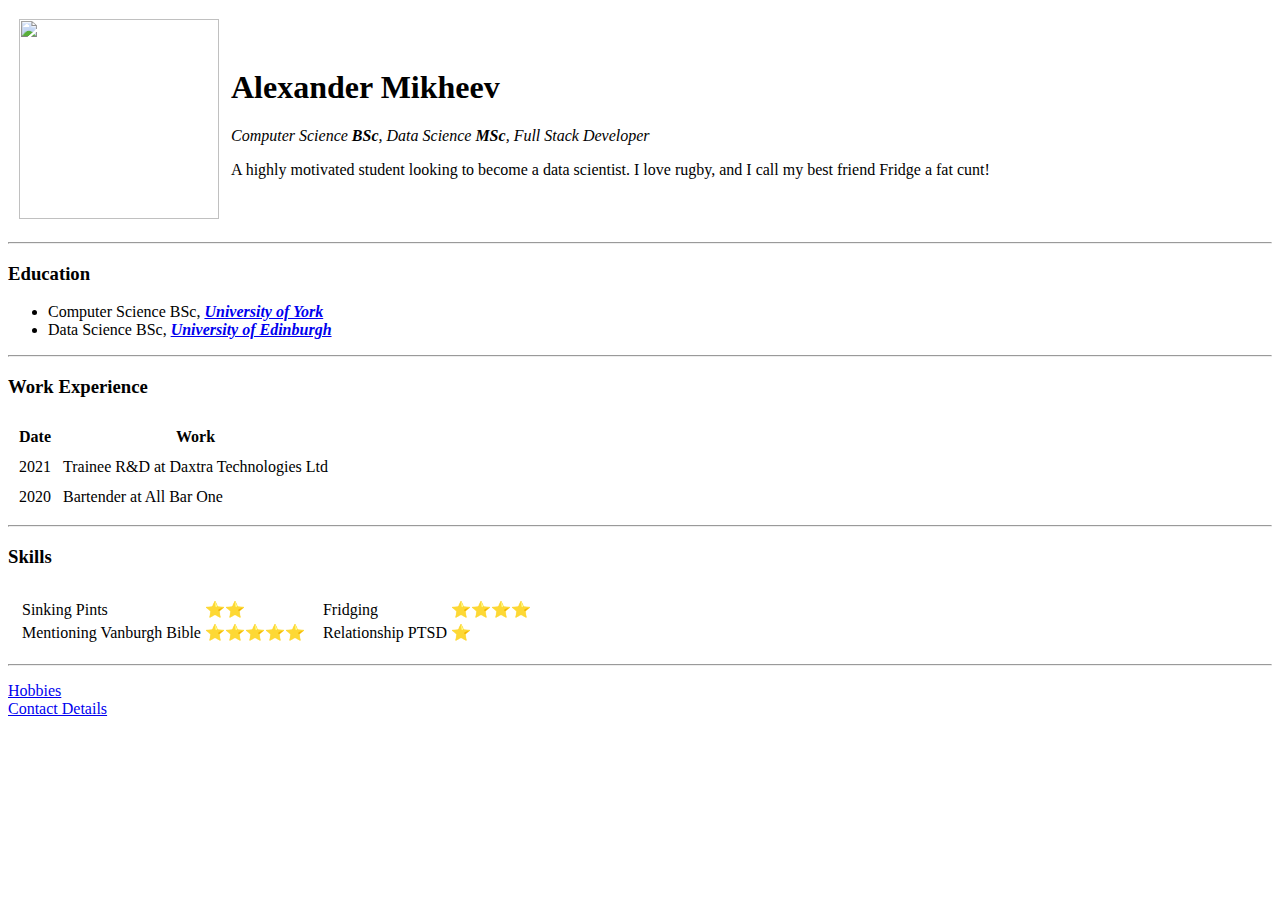
==== index.html @ 9a2a99f3 "Initial basic personal website challenge files" ====
<!DOCTYPE html>
<!-- Boiler plate for HTML5 -->

<html lang="en" dir="ltr">
  <!-- <head> contains meta elements
  -->
  <head>
    <!-- meta elements give extra meta data to the html document
    Essentially the list of all available characters we can use
    inside the website. utf-8 is standard, basically like unicode
    -->
    <meta charset="utf-8">
    <title>Alex's Personal Site</title>
  </head>

  <!--  <body> encapsulates the contents of the document,
  -->
  <body>
    <table cellspacing=10>
      <tr>
        <td>
          <img src="Mugshot-modified.png" height=200 width=200>
        </td>
        <td>
          <h1>Alexander Mikheev</h1>
          <p><em>
          Computer Science <strong>BSc</strong>, Data Science <strong>MSc</strong>,
          Full Stack Developer
          </em></p>
          <p>A highly motivated student looking to become a data scientist. I love
          rugby, and I call my best friend Fridge a fat cunt!</p>
        </td>
      </tr>
    </table>

    <hr size=2>
    <h3>Education</h3>
    <ul><li>Computer Science BSc,
          <em><strong><a href = "https://www.cs.york.ac.uk/">University of York</a></strong></em>
        </li>
        <li>Data Science BSc,
          <em><strong><a href = "https://www.ed.ac.uk/informatics">University of Edinburgh</a></strong></em>
        </li>
    </ul>
    <hr size=2>

    <h3>Work Experience</h3>
    <table cellspacing=10>
      <thead>
        <tr>
          <th>Date</th>
          <th>Work</th>
        </tr>
      </thead>
      <tbody>
        <tr>
          <td>2021</td>
          <td>Trainee R&D at Daxtra Technologies Ltd</td>
        </tr>
          <td>2020</td>
          <td>Bartender at All Bar One</td>
      </tbody>
    </table>
    <hr size=2>

    <h3>Skills</h3>
    <table cellspacing=10>
      <tr>
        <td>
          <table>
            <tr>
              <td>Sinking Pints</td>
              <td>⭐⭐</td>
            </tr>
            <tr>
              <td>Mentioning Vanburgh Bible</td>
              <td>⭐⭐⭐⭐⭐</td>
            </tr>
          </table>
        </td>
        <td>
          <table>
            <tr>
              <td>Fridging</td>
              <td>⭐⭐⭐⭐</td>
            </tr>
            <tr>
              <td>Relationship PTSD</td>
              <td>⭐</td>
            </tr>
          </table>
        </td>
      </tr>
    </table>
    <hr size=2>
    
    <p>
      <a href="hobbies.html">Hobbies</a>
      <br>
      <a href="contact-details.html">Contact Details</a>
    </p>

  </body>
</html>
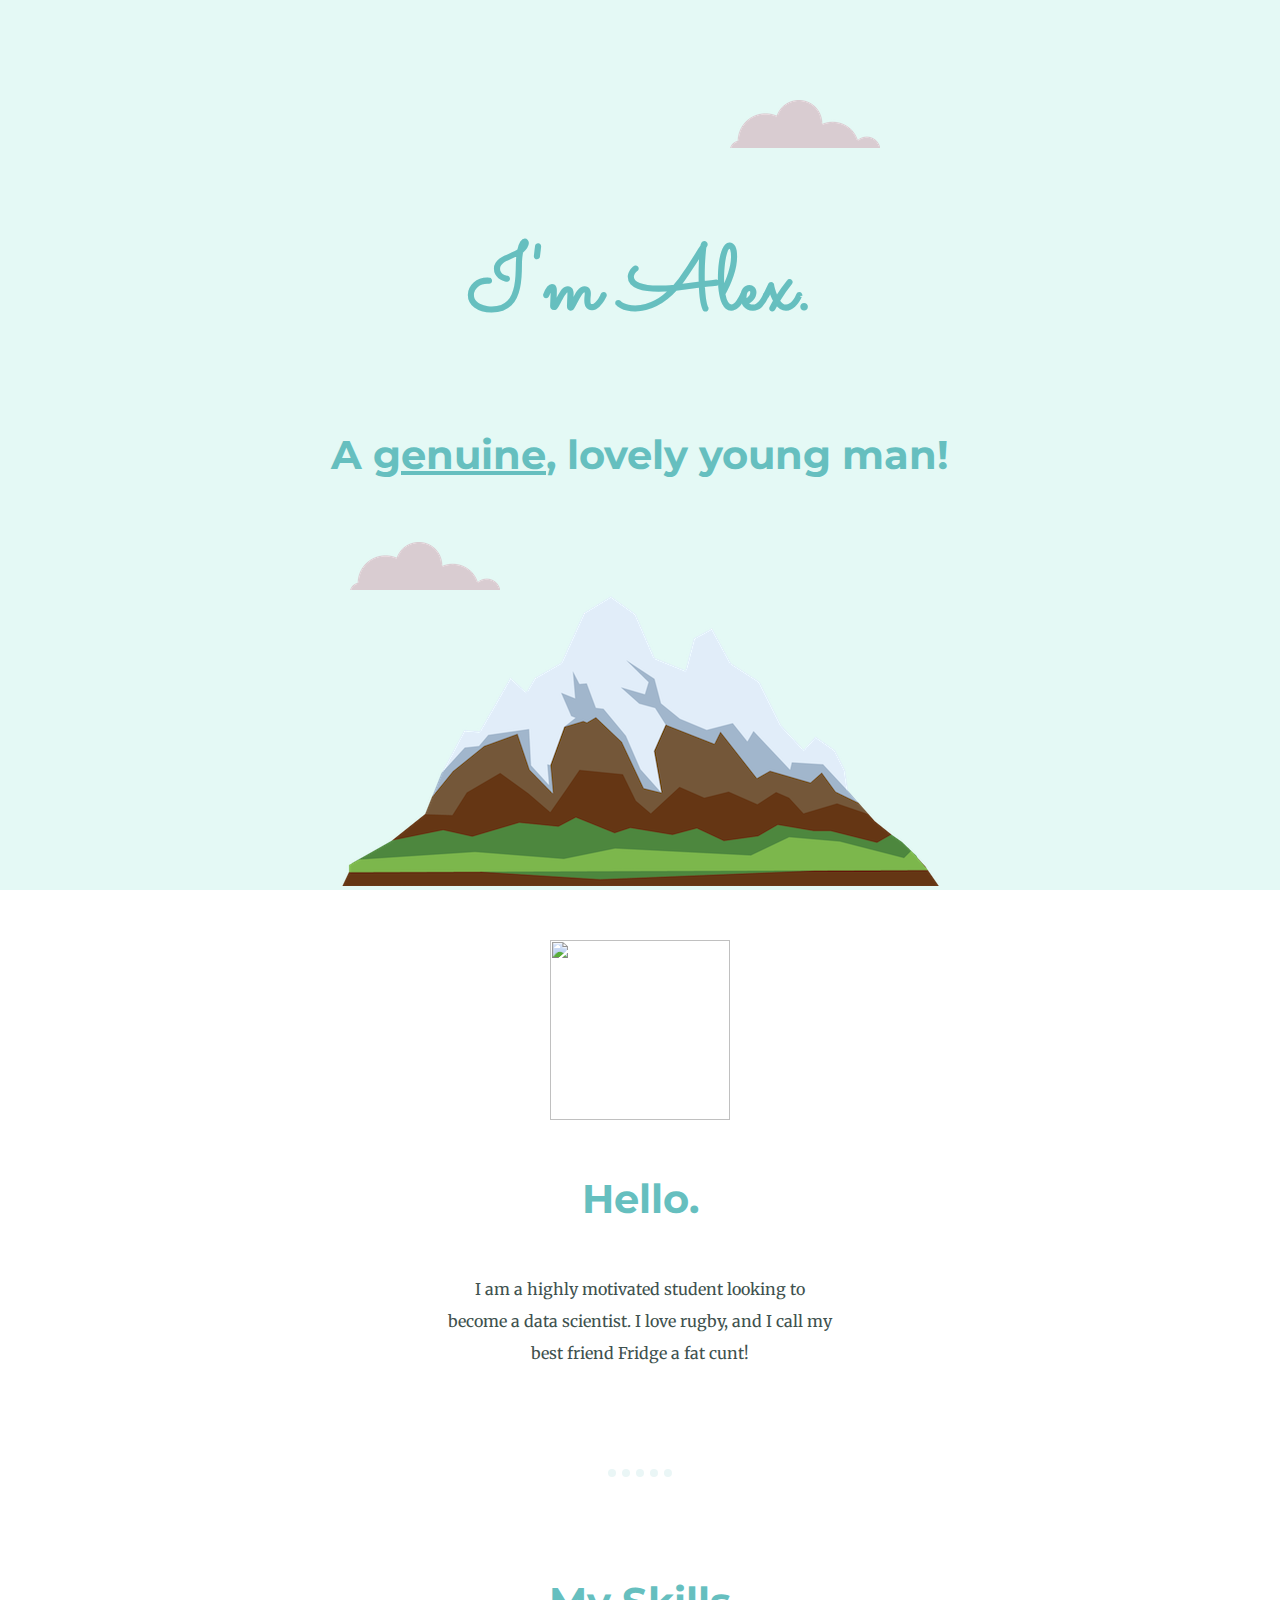
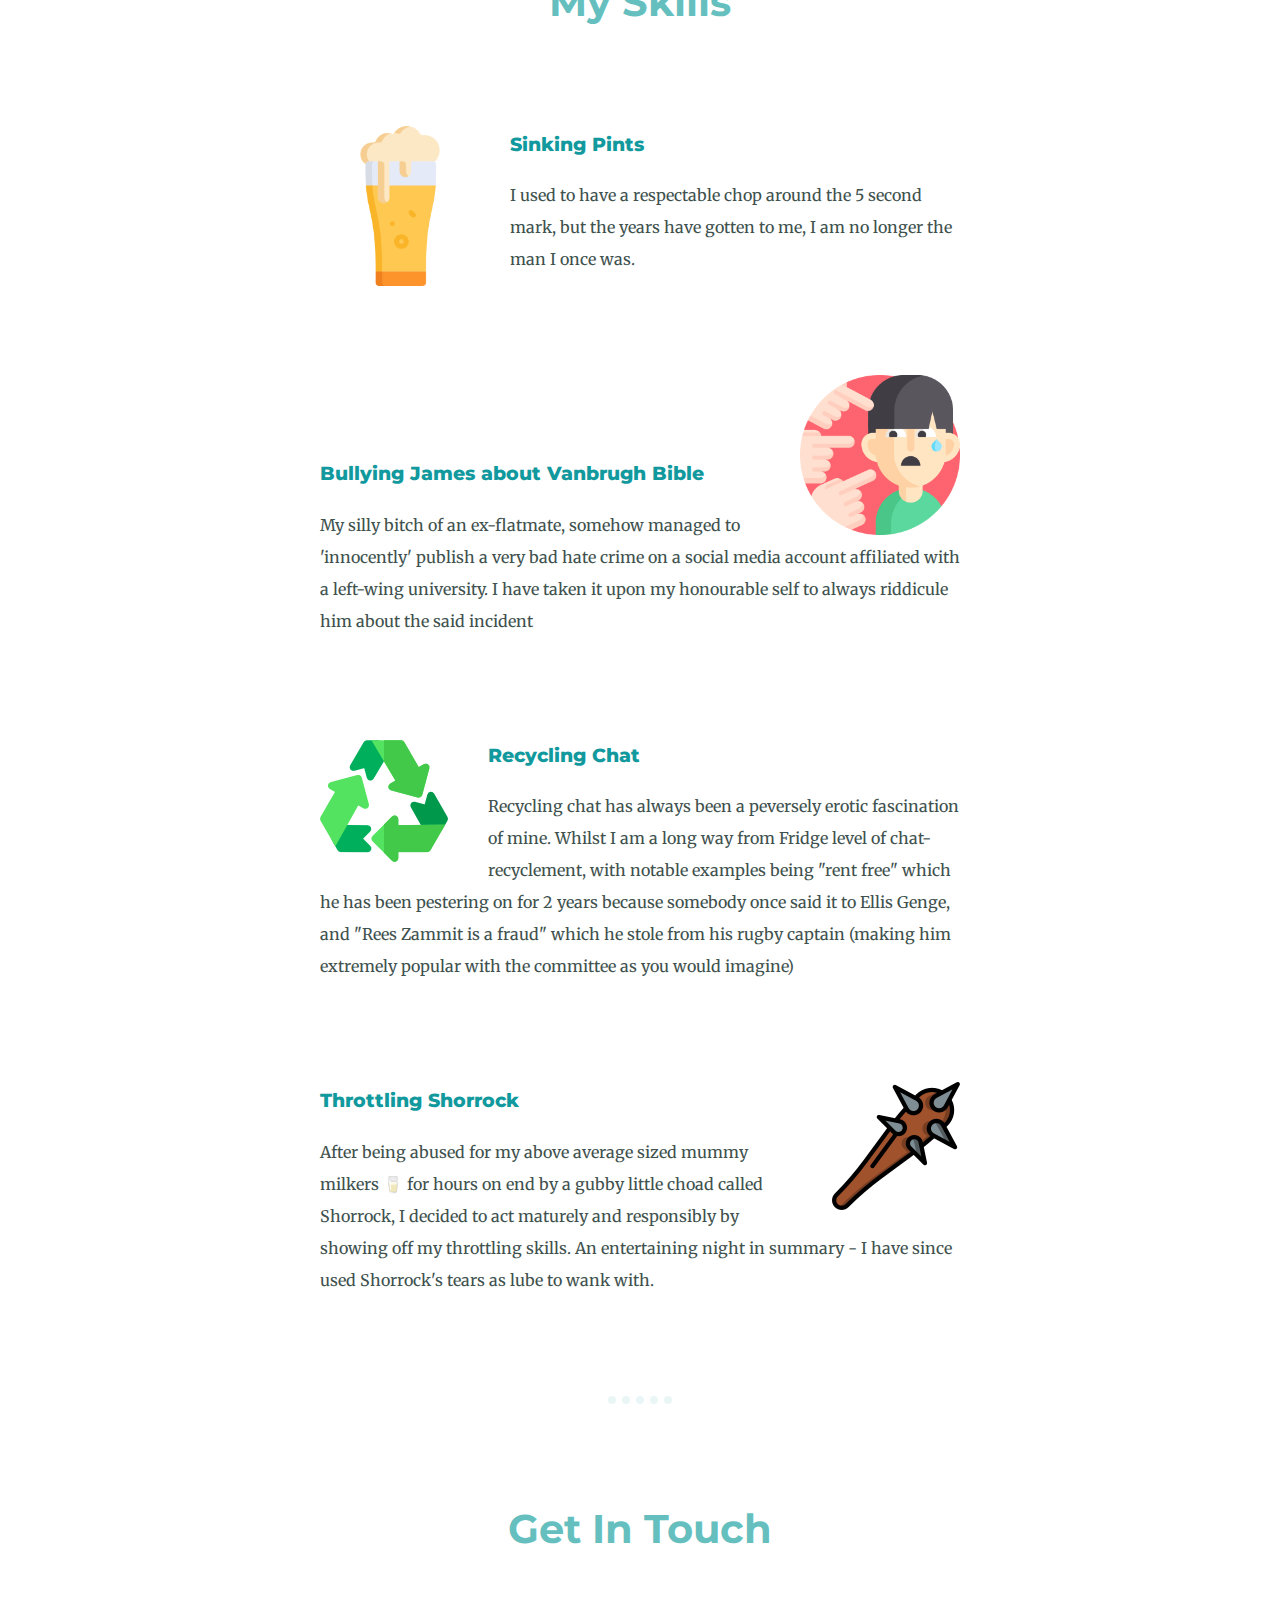
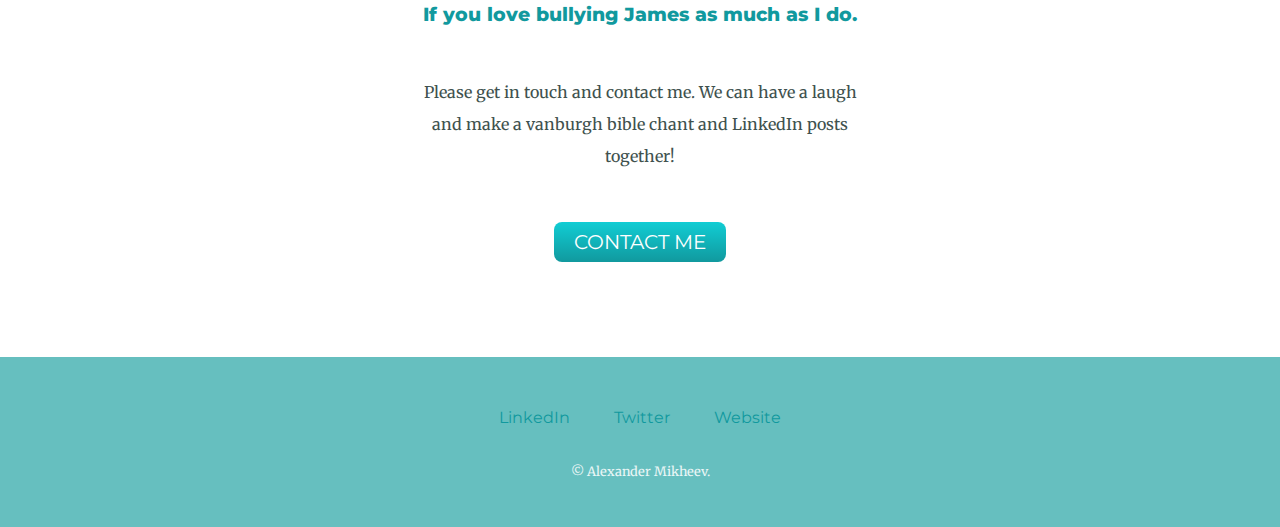
==== commit a0d3c896: "Add files via upload" ====
--- a/index.html
+++ b/index.html
@@ -1,104 +1,97 @@
 <!DOCTYPE html>
-<!-- Boiler plate for HTML5 -->
-
 <html lang="en" dir="ltr">
-  <!-- <head> contains meta elements
-  -->
   <head>
-    <!-- meta elements give extra meta data to the html document
-    Essentially the list of all available characters we can use
-    inside the website. utf-8 is standard, basically like unicode
-    -->
     <meta charset="utf-8">
-    <title>Alex's Personal Site</title>
+    <title>Alexander Mikheev</title>
+    <link rel="stylesheet" href="css/styles.css">
+    <link rel="icon" href="images/favicon.ico">
+    <link rel="preconnect" href="https://fonts.googleapis.com">
+    <link rel="preconnect" href="https://fonts.gstatic.com" crossorigin>
+    <link href="https://fonts.googleapis.com/css2?family=Merriweather&family=Montserrat&family=Sacramento&display=swap" rel="stylesheet">
   </head>
 
-  <!--  <body> encapsulates the contents of the document,
-  -->
   <body>
-    <table cellspacing=10>
-      <tr>
-        <td>
-          <img src="Mugshot-modified.png" height=200 width=200>
-        </td>
-        <td>
-          <h1>Alexander Mikheev</h1>
-          <p><em>
-          Computer Science <strong>BSc</strong>, Data Science <strong>MSc</strong>,
-          Full Stack Developer
-          </em></p>
-          <p>A highly motivated student looking to become a data scientist. I love
+    <!-- Div stands for content division element
+    Allows you to split /  divide content into separate containers / boxes
+    Can structure + style separately to other content
+    -->
+    <div class="top-container">
+      <img class="top-cloud" src="images/cloud.png" alt="cloud-img">
+      <h1>I'm Alex.</h1>
+      <h2>A <span class="ul">genuine</span>, lovely young man!</h2>
+      <img class="bottom-cloud" src="images/cloud.png" alt="cloud-img">
+      <img class="mountain" src="images/mountain.png" alt="mountain-img">
+    </div>
+
+    <div class="middle-container">
+      <div class="profile">
+        <img src="images/Mugshot-modified.png" alt="" height=180, width=180>
+        <h2>Hello.</h2>
+        <p class="descript">I am a highly motivated student looking to become a data scientist. I love
           rugby, and I call my best friend Fridge a fat cunt!</p>
-        </td>
-      </tr>
-    </table>
+      </div>
 
-    <hr size=2>
-    <h3>Education</h3>
-    <ul><li>Computer Science BSc,
-          <em><strong><a href = "https://www.cs.york.ac.uk/">University of York</a></strong></em>
-        </li>
-        <li>Data Science BSc,
-          <em><strong><a href = "https://www.ed.ac.uk/informatics">University of Edinburgh</a></strong></em>
-        </li>
-    </ul>
-    <hr size=2>
+      <hr>
 
-    <h3>Work Experience</h3>
-    <table cellspacing=10>
-      <thead>
-        <tr>
-          <th>Date</th>
-          <th>Work</th>
-        </tr>
-      </thead>
-      <tbody>
-        <tr>
-          <td>2021</td>
-          <td>Trainee R&D at Daxtra Technologies Ltd</td>
-        </tr>
-          <td>2020</td>
-          <td>Bartender at All Bar One</td>
-      </tbody>
-    </table>
-    <hr size=2>
+      <div class="skills">
+        <h2>My Skills</h2>
 
-    <h3>Skills</h3>
-    <table cellspacing=10>
-      <tr>
-        <td>
-          <table>
-            <tr>
-              <td>Sinking Pints</td>
-              <td>⭐⭐</td>
-            </tr>
-            <tr>
-              <td>Mentioning Vanburgh Bible</td>
-              <td>⭐⭐⭐⭐⭐</td>
-            </tr>
-          </table>
-        </td>
-        <td>
-          <table>
-            <tr>
-              <td>Fridging</td>
-              <td>⭐⭐⭐⭐</td>
-            </tr>
-            <tr>
-              <td>Relationship PTSD</td>
-              <td>⭐</td>
-            </tr>
-          </table>
-        </td>
-      </tr>
-    </table>
-    <hr size=2>
-    
-    <p>
-      <a href="hobbies.html">Hobbies</a>
-      <br>
-      <a href="contact-details.html">Contact Details</a>
-    </p>
+        <div class="skill-row">
+          <img class="beer-img" src="images/beer.png" alt="">
+          <h3>Sinking Pints</h3>
+          <p>I used to have a respectable chop around the 5 second mark, but the years have gotten to me, I am no longer the
+          man I once was.
+          </p>
+        </div>
+
+        <div class="skill-row">
+          <img class="bully-img" src="images/bully.png" alt="">
+          <h3 class="bully-label">Bullying James about Vanbrugh Bible</h3>
+          <p> My silly bitch of an ex-flatmate, somehow managed to 'innocently' publish a very bad hate crime on a social media account
+              affiliated with a left-wing university. I have taken it
+              upon my honourable self to always riddicule him about the said incident
+            </p>
+        </div>
+
+        <div class="skill-row">
+          <img class="recycle-img" src="images/recycle.png" alt="">
+          <h3>Recycling Chat</h3>
+          <p>Recycling chat has always been a peversely erotic fascination of mine. Whilst I am a long way from Fridge level
+          of chat-recyclement, with notable examples being "rent free" which he has been pestering on for 2 years
+          because somebody once said it to Ellis Genge, and "Rees Zammit is a fraud" which he stole from his rugby captain
+          (making him extremely popular with the committee as you would imagine)
+        </p>
+        </div>
+
+        <div class="skill-row">
+          <img class="throttle-img" src="images/throttle.png" alt="">
+          <h3>Throttling Shorrock</h3>
+          <p> After being abused for my above average sized mummy milkers 🥛 for hours on end by a gubby little choad
+          called Shorrock, I decided to act maturely and responsibly by showing off my throttling skills. An entertaining
+          night in summary - I have since used Shorrock's tears as lube to wank with.
+
+          </p>
+        </div>
+
+      </div>
+      <hr>
+
+      <div class="contact-me">
+        <h2> Get In Touch</h2>
+        <h3 class="james-bully-label">If you love bullying James as much as I do.</h3>
+        <p class="descript-bottom">Please get in touch and contact me. We can have a laugh and make a vanburgh bible chant and LinkedIn posts together!</p>
+        <a class="btn" href="mailto:alex2001mikheev@email.com">CONTACT ME</a>
+      </div>
+
+    </div>
+
+    <div class="bottom-container">
+      <a class="footer-link" href="https://www.linkedin.com/">LinkedIn</a>
+      <a class="footer-link" href="https://twitter.com/">Twitter</a>
+      <a class="footer-link" href="https://www.appbrewery.co/">Website</a>
+      <p class="copyright">© Alexander Mikheev.</p>
+    </div>
 
   </body>
+
 </html>
--- a/css/styles.css
+++ b/css/styles.css
@@ -0,0 +1,188 @@
+
+/***************************** TAG SELECTORS *****************************/
+body{
+  margin: 0;
+  text-align: center;
+  font-family: 'Merriweather', serif;
+  color: #40514E;
+}
+
+h1{
+  margin: 0 auto 0 auto;
+  padding: 50px auto 0 auto;
+  position: relative;
+  font-family: 'Sacramento', cursive;
+  color: #66BFBF;
+  line-height: 2;
+  font-size: 5.625rem; /* 100% = 16px = 1em. */
+  /* em or % dynamically scale with the font settings of the user
+     em fontsize is inherited and added on tom of parent em
+     rem is root em. Ignored parent fontsize.
+  */
+}
+
+h2 {
+  font-family: 'Montserrat', sans-serif;
+  font-size: 2.5rem;
+  font-weight: bold;
+  color: #66BFBF;
+  margin: 50px auto 50px auto;
+}
+
+h3 {
+  margin: 0 auto 0 auto;
+  font-family: 'Montserrat', sans-serif;
+  font-weight: 800;
+  color: #11999E;
+}
+
+a {
+  color: #11999E;
+  text-decoration: none;
+  line-height: 1em;
+  display: inline-block;
+  margin: 0 20px 20px 20px;
+  font-family: 'Montserrat', sans-serif;
+}
+
+a:hover {
+  color: #EAF6F6;
+}
+
+hr {
+  width: 5%;
+  border-style: none none dotted none;
+  border-width: 8px;
+  border-color: #EAF6F6;
+  margin: 100px auto 100px auto;
+}
+
+p {
+  line-height: 2;
+}
+/***************************** CLASS SELECTORS *****************************/
+
+.top-container {
+  background-color: #E4F9F5;
+  position: relative;
+  padding-top: 200px;
+}
+
+.middle-container {
+  padding-top: 50px;
+}
+
+.bottom-container {
+  background-color: #66BFBF;
+  padding-top: 50px;
+  padding-bottom: 30px;
+}
+
+.contact-me{
+  padding-bottom: 75px;
+}
+
+.descript{
+  color: #40514E;
+  width: 30%;
+  margin: 0 auto 0 auto;
+}
+
+.descript-bottom{
+  color: #40514E;
+  width: 35%;
+  margin: 0 auto 50px auto;
+}
+
+.top-cloud {
+  position: absolute;
+  right: 400px;
+  top: 100px;
+}
+
+.bottom-cloud {
+  position: absolute;
+  left: 350px;
+  bottom: 300px;
+}
+
+.mountain {
+  width: auto;
+  max-height: 30%;
+}
+
+.ul {
+  text-decoration: underline;
+}
+
+.bully-img {
+  width: 25%;
+  float: right;
+  padding-left: 30px;
+}
+
+.beer-img {
+  width: 25%;
+  float: left;
+  padding-right: 30px;
+}
+
+.recycle-img{
+  width: 20%;
+  float: left;
+  padding-right: 40px;
+}
+
+.throttle-img {
+  width: 20%;
+  float: right;
+  padding-left: 40px;
+}
+
+.bully-label{
+  clear: left;
+  padding-top: 80px;
+}
+
+.skill-row{
+  width: 50%;
+  margin: 100px auto 100px auto;
+  text-align: left;
+  line-height: 2;
+}
+
+.james-bully-label{
+  margin-bottom: 50px;
+}
+
+.copyright{
+  color: #EAF6F6;
+  font-size: 0.8rem;
+}
+
+.btn {
+  background: #11cdd4;
+  background-image: -webkit-linear-gradient(top, #11cdd4, #11999e);
+  background-image: -moz-linear-gradient(top, #11cdd4, #11999e);
+  background-image: -ms-linear-gradient(top, #11cdd4, #11999e);
+  background-image: -o-linear-gradient(top, #11cdd4, #11999e);
+  background-image: linear-gradient(to bottom, #11cdd4, #11999e);
+  -webkit-border-radius: 8;
+  -moz-border-radius: 8;
+  border-radius: 8px;
+  font-family: Montserrat;
+  color: #ffffff;
+  font-size: 20px;
+  padding: 10px 20px 10px 20px;
+  text-decoration: none;
+}
+
+.btn:hover {
+  background: #30e3cb;
+  background-image: -webkit-linear-gradient(top, #30e3cb, #2bc4ad);
+  background-image: -moz-linear-gradient(top, #30e3cb, #2bc4ad);
+  background-image: -ms-linear-gradient(top, #30e3cb, #2bc4ad);
+  background-image: -o-linear-gradient(top, #30e3cb, #2bc4ad);
+  background-image: linear-gradient(to bottom, #30e3cb, #2bc4ad);
+  text-decoration: none;
+}
